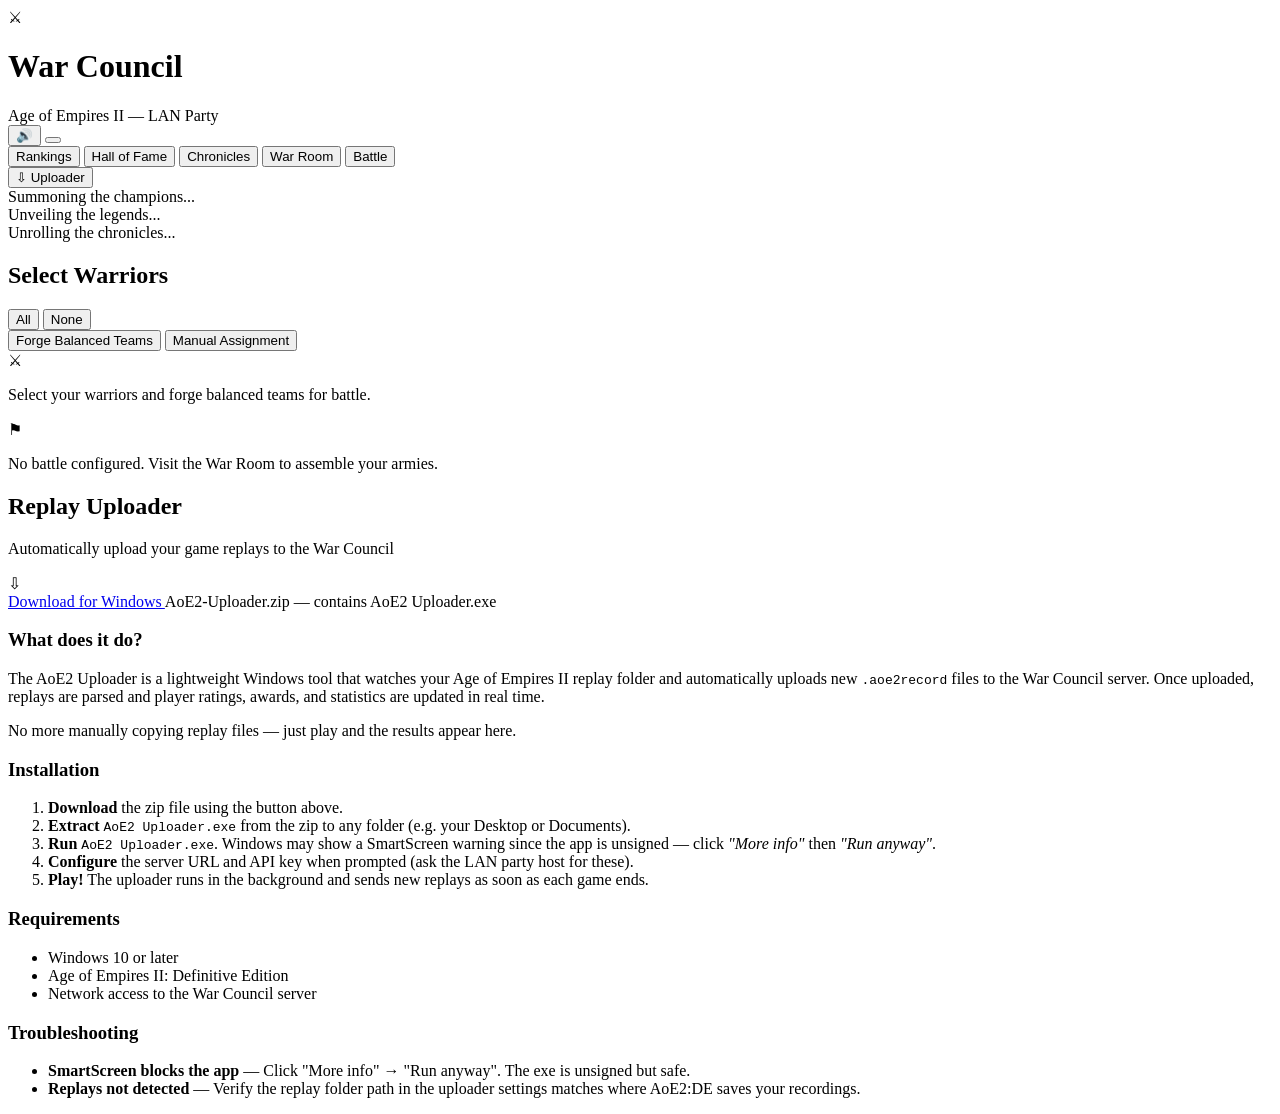
==== web/templates/index.html @ 03d2b212 "feat: add uploader page, redesign nav header, and improve redeploy button Add a new Uploader tab wit" ====
<!DOCTYPE html>
<html lang="en">
<head>
    <meta charset="utf-8">
    <meta name="viewport" content="width=device-width, initial-scale=1">
    <title>AoE2 — War Council</title>
    <link rel="preconnect" href="https://fonts.googleapis.com">
    <link rel="preconnect" href="https://fonts.gstatic.com" crossorigin>
    <link href="https://fonts.googleapis.com/css2?family=Cinzel:wght@400;500;600;700;900&family=Cormorant+Garamond:ital,wght@0,400;0,500;0,600;0,700;1,400&display=swap" rel="stylesheet">
    <link rel="stylesheet" href="/static/style.css">
    <script src="/static/chart.min.js"></script>
    <script src="/static/hammer.min.js"></script>
    <script src="/static/chartjs-plugin-zoom.min.js"></script>
</head>
<body>
    <div class="grain-overlay"></div>

    <header>
        <div class="header-top">
            <div class="header-title">
                <span class="header-icon">&#9876;</span>
                <h1>War Council</h1>
                <span class="header-subtitle">Age of Empires II &mdash; LAN Party</span>
            </div>
            <div class="header-actions">
                <button class="sound-toggle" onclick="toggleSound()" title="Toggle sounds">
                    <span id="sound-icon">&#x1F50A;</span>
                </button>
                <button class="nav-burger" onclick="toggleMobileNav()" aria-label="Toggle navigation">
                    <span></span><span></span><span></span>
                </button>
            </div>
        </div>
        <nav class="header-nav" id="header-nav">
            <div class="nav-strip">
                <div class="nav-tabs">
                    <button class="tab active" data-tab="ratings">Rankings</button>
                    <button class="tab" data-tab="awards">Hall of Fame</button>
                    <button class="tab" data-tab="history">Chronicles</button>
                    <button class="tab" data-tab="generator">War Room</button>
                    <button class="tab" data-tab="game">Battle</button>
                </div>
                <div class="nav-divider"></div>
                <button class="tab tab-utility" data-tab="uploader">&#8681; Uploader</button>
            </div>
        </nav>
    </header>

    <main>
        <!-- Ratings Tab -->
        <section id="ratings" class="tab-content active">
            <div id="ratings-loading" class="loading-state">
                <div class="loading-text">Summoning the champions...</div>
            </div>
            <div id="ratings-content" style="display:none">
                <div class="section-header">
                    <h2>Hall of Champions</h2>
                    <p class="section-desc">Ranked warriors with proven valor</p>
                </div>
                <div class="table-wrapper">
                    <table id="ranked-table">
                        <thead>
                            <tr>
                                <th class="col-rank">#</th>
                                <th class="col-name">Champion</th>
                                <th class="col-rating">Rating</th>
                                <th class="col-hc">Avg HC</th>
                                <th class="col-hc">Rec. HC</th>
                                <th class="col-games">Battles</th>
                                <th class="col-conf">Confidence</th>
                            </tr>
                        </thead>
                        <tbody></tbody>
                    </table>
                </div>
                <div id="provisional-section" style="display:none">
                    <div class="ornament">&#10022;</div>
                    <div class="section-header">
                        <h2>Unproven Warriors</h2>
                        <p class="section-desc">Less than <span id="min-games"></span> battles fought</p>
                    </div>
                    <div class="table-wrapper">
                        <table id="provisional-table">
                            <thead>
                                <tr>
                                    <th class="col-rank">#</th>
                                    <th class="col-name">Warrior</th>
                                    <th class="col-rating">Rating</th>
                                    <th class="col-hc">Avg HC</th>
                                    <th class="col-hc">Rec. HC</th>
                                    <th class="col-games">Battles</th>
                                    <th class="col-conf">Confidence</th>
                                </tr>
                            </thead>
                            <tbody></tbody>
                        </table>
                    </div>
                </div>

                <!-- Rating Evolution Chart -->
                <div class="ornament">&#10022;</div>
                <div class="section-header">
                    <h2>Rating Evolution</h2>
                    <p class="section-desc">The rise and fall of champions</p>
                </div>
                <div class="chart-controls">
                    <div id="chart-player-toggles" class="chart-toggles"></div>
                    <button class="btn-secondary btn-small" id="reset-zoom-btn" onclick="resetChartZoom()" style="display:none">Reset Zoom</button>
                </div>
                <div class="chart-container">
                    <canvas id="rating-chart"></canvas>
                </div>
            </div>
        </section>

        <!-- Awards Tab -->
        <section id="awards" class="tab-content">
            <div id="awards-loading" class="loading-state">
                <div class="loading-text">Unveiling the legends...</div>
            </div>
            <div id="awards-content" style="display:none">
                <div class="section-header">
                    <h2>Hall of Fame</h2>
                    <p class="section-desc">Feats of glory, folly, and valor</p>
                </div>
                <div class="event-selector">
                    <label for="award-event-selector">Event:</label>
                    <select id="award-event-selector">
                        <option value="">All Time</option>
                    </select>
                    <span class="event-info" id="event-info"></span>
                </div>
                <div class="awards-grid" id="awards-grid"></div>
            </div>
        </section>

        <!-- Game History Tab -->
        <section id="history" class="tab-content">
            <div id="history-loading" class="loading-state">
                <div class="loading-text">Unrolling the chronicles...</div>
            </div>
            <div id="history-content" style="display:none">
                <div class="section-header">
                    <h2>Battle Chronicles</h2>
                    <p class="section-desc">A record of all engagements</p>
                </div>
                <div class="history-controls">
                    <input type="text" id="history-filter" placeholder="Filter by warrior name..." class="history-search">
                </div>
                <div id="history-list" class="history-list"></div>
            </div>
        </section>

        <!-- Team Generator Tab -->
        <section id="generator" class="tab-content">
            <div class="generator-layout">
                <div class="roster-panel">
                    <div class="panel-header">
                        <h2>Select Warriors</h2>
                    </div>
                    <div class="select-actions">
                        <button onclick="selectAllPlayers()">All</button>
                        <button onclick="clearAllPlayers()">None</button>
                    </div>
                    <div id="player-checkboxes" class="warrior-roster"></div>
                    <div class="generate-actions">
                        <button class="btn-primary" onclick="generateTeams()">Forge Balanced Teams</button>
                        <button class="btn-secondary" onclick="goToManualSetup()">Manual Assignment</button>
                    </div>
                </div>
                <div class="battle-plans">
                    <div id="suggestions-placeholder" class="empty-state">
                        <div class="empty-icon">&#9876;</div>
                        <p>Select your warriors and forge balanced teams for battle.</p>
                    </div>
                    <div id="suggestions-content" style="display:none"></div>
                </div>
            </div>
        </section>

        <!-- Game View Tab -->
        <section id="game" class="tab-content">
            <div id="game-empty" class="empty-state">
                <div class="empty-icon">&#9873;</div>
                <p>No battle configured. Visit the War Room to assemble your armies.</p>
            </div>
            <div id="game-content" style="display:none">
                <div class="battle-header">
                    <div class="quality-display">
                        <span class="quality-label">Match Quality</span>
                        <span class="quality-value" id="game-quality">-</span>
                    </div>
                    <div class="expected-display">
                        Expected Victor: <strong id="game-expected">-</strong>
                    </div>
                </div>

                <div class="battlefield">
                    <div class="army army-1">
                        <div class="army-banner">
                            <h2>Team I</h2>
                            <div class="army-avg">Avg Rating: <span id="t1-avg">-</span></div>
                        </div>
                        <div id="team1-players" class="army-roster"></div>
                    </div>

                    <div class="vs-divider">
                        <span class="vs-symbol">&#9876;</span>
                    </div>

                    <div class="army army-2">
                        <div class="army-banner">
                            <h2>Team II</h2>
                            <div class="army-avg">Avg Rating: <span id="t2-avg">-</span></div>
                        </div>
                        <div id="team2-players" class="army-roster"></div>
                    </div>
                </div>

                <div id="bench-section" style="display:none"></div>

                <div id="rating-changes-section" style="display:none">
                    <div class="ornament">&#10022;</div>
                    <h3 class="changes-title">Potential Rating Changes</h3>
                    <div class="changes-grid">
                        <div class="changes-col">
                            <div class="change-header">
                                <span>Warrior</span>
                                <div class="change-values">
                                    <span>Win</span>
                                    <span>Loss</span>
                                </div>
                            </div>
                            <div id="t1-changes"></div>
                        </div>
                        <div class="changes-spacer"></div>
                        <div class="changes-col">
                            <div class="change-header">
                                <span>Warrior</span>
                                <div class="change-values">
                                    <span>Win</span>
                                    <span>Loss</span>
                                </div>
                            </div>
                            <div id="t2-changes"></div>
                        </div>
                    </div>
                </div>

                <div class="ornament">&#10022;</div>

                <div class="rebalance-section">
                    <h3>Which army was outmatched?</h3>
                    <div class="rebalance-buttons">
                        <button class="btn-secondary" onclick="markWeaker(1)">Team I was weaker</button>
                        <button class="btn-secondary" onclick="markWeaker(2)">Team II was weaker</button>
                    </div>
                    <div id="rebalance-results" style="display:none"></div>
                </div>
            </div>

            <!-- Manual Setup Sub-view -->
            <div id="manual-setup" style="display:none">
                <div class="section-header">
                    <h2>Manual Assignment</h2>
                    <p class="section-desc">Click warriors to cycle: Unassigned &rarr; Team I &rarr; Team II</p>
                </div>
                <div class="manual-layout">
                    <div class="manual-col">
                        <h3>Unassigned</h3>
                        <div id="manual-unassigned" class="manual-list"></div>
                    </div>
                    <div class="manual-col team-col-1">
                        <h3>Team I</h3>
                        <div id="manual-team1" class="manual-list"></div>
                    </div>
                    <div class="manual-col team-col-2">
                        <h3>Team II</h3>
                        <div id="manual-team2" class="manual-list"></div>
                    </div>
                </div>
                <div class="manual-actions">
                    <button class="btn-primary" onclick="confirmManualSetup()">Commence Battle</button>
                    <button class="btn-secondary" onclick="cancelManualSetup()">Retreat</button>
                </div>
            </div>
        </section>

        <!-- Uploader Tab -->
        <section id="uploader" class="tab-content">
            <div class="uploader-page">
                <div class="section-header">
                    <h2>Replay Uploader</h2>
                    <p class="section-desc">Automatically upload your game replays to the War Council</p>
                </div>

                <div class="uploader-hero">
                    <div class="uploader-icon">&#8681;</div>
                    <a href="/static/downloads/AoE2-Uploader.zip" download class="btn-download">
                        Download for Windows
                    </a>
                    <span class="uploader-fileinfo">AoE2-Uploader.zip &mdash; contains AoE2 Uploader.exe</span>
                </div>

                <div class="uploader-section">
                    <h3>What does it do?</h3>
                    <p>
                        The AoE2 Uploader is a lightweight Windows tool that watches your
                        Age of Empires II replay folder and automatically uploads new
                        <code>.aoe2record</code> files to the War Council server. Once uploaded,
                        replays are parsed and player ratings, awards, and statistics are
                        updated in real time.
                    </p>
                    <p>No more manually copying replay files &mdash; just play and the results appear here.</p>
                </div>

                <div class="uploader-section">
                    <h3>Installation</h3>
                    <ol class="uploader-steps">
                        <li>
                            <strong>Download</strong> the zip file using the button above.
                        </li>
                        <li>
                            <strong>Extract</strong> <code>AoE2 Uploader.exe</code> from the zip to any folder
                            (e.g. your Desktop or Documents).
                        </li>
                        <li>
                            <strong>Run</strong> <code>AoE2 Uploader.exe</code>. Windows may show a
                            SmartScreen warning since the app is unsigned &mdash; click
                            <em>"More info"</em> then <em>"Run anyway"</em>.
                        </li>
                        <li>
                            <strong>Configure</strong> the server URL and API key when prompted (ask the LAN party host for these).
                        </li>
                        <li>
                            <strong>Play!</strong> The uploader runs in the background and sends new replays
                            as soon as each game ends.
                        </li>
                    </ol>
                </div>

                <div class="uploader-section">
                    <h3>Requirements</h3>
                    <ul class="uploader-list">
                        <li>Windows 10 or later</li>
                        <li>Age of Empires II: Definitive Edition</li>
                        <li>Network access to the War Council server</li>
                    </ul>
                </div>

                <div class="uploader-section">
                    <h3>Troubleshooting</h3>
                    <ul class="uploader-list">
                        <li><strong>SmartScreen blocks the app</strong> &mdash; Click "More info" &rarr; "Run anyway". The exe is unsigned but safe.</li>
                        <li><strong>Replays not detected</strong> &mdash; Verify the replay folder path in the uploader settings matches where AoE2:DE saves your recordings.</li>
                    </ul>
                </div>
            </div>
        </section>

        <!-- Player Profile Modal -->
        <div id="player-modal" class="modal-overlay" style="display:none" onclick="closePlayerModal(event)">
            <div class="modal-content" onclick="event.stopPropagation()">
                <button class="modal-close" onclick="closePlayerModal()">&times;</button>
                <div id="modal-loading" class="loading-state">
                    <div class="loading-text">Summoning warrior profile...</div>
                </div>
                <div id="modal-body" style="display:none"></div>
            </div>
        </div>
    </main>

    <script src="/static/app.js"></script>
</body>
</html>
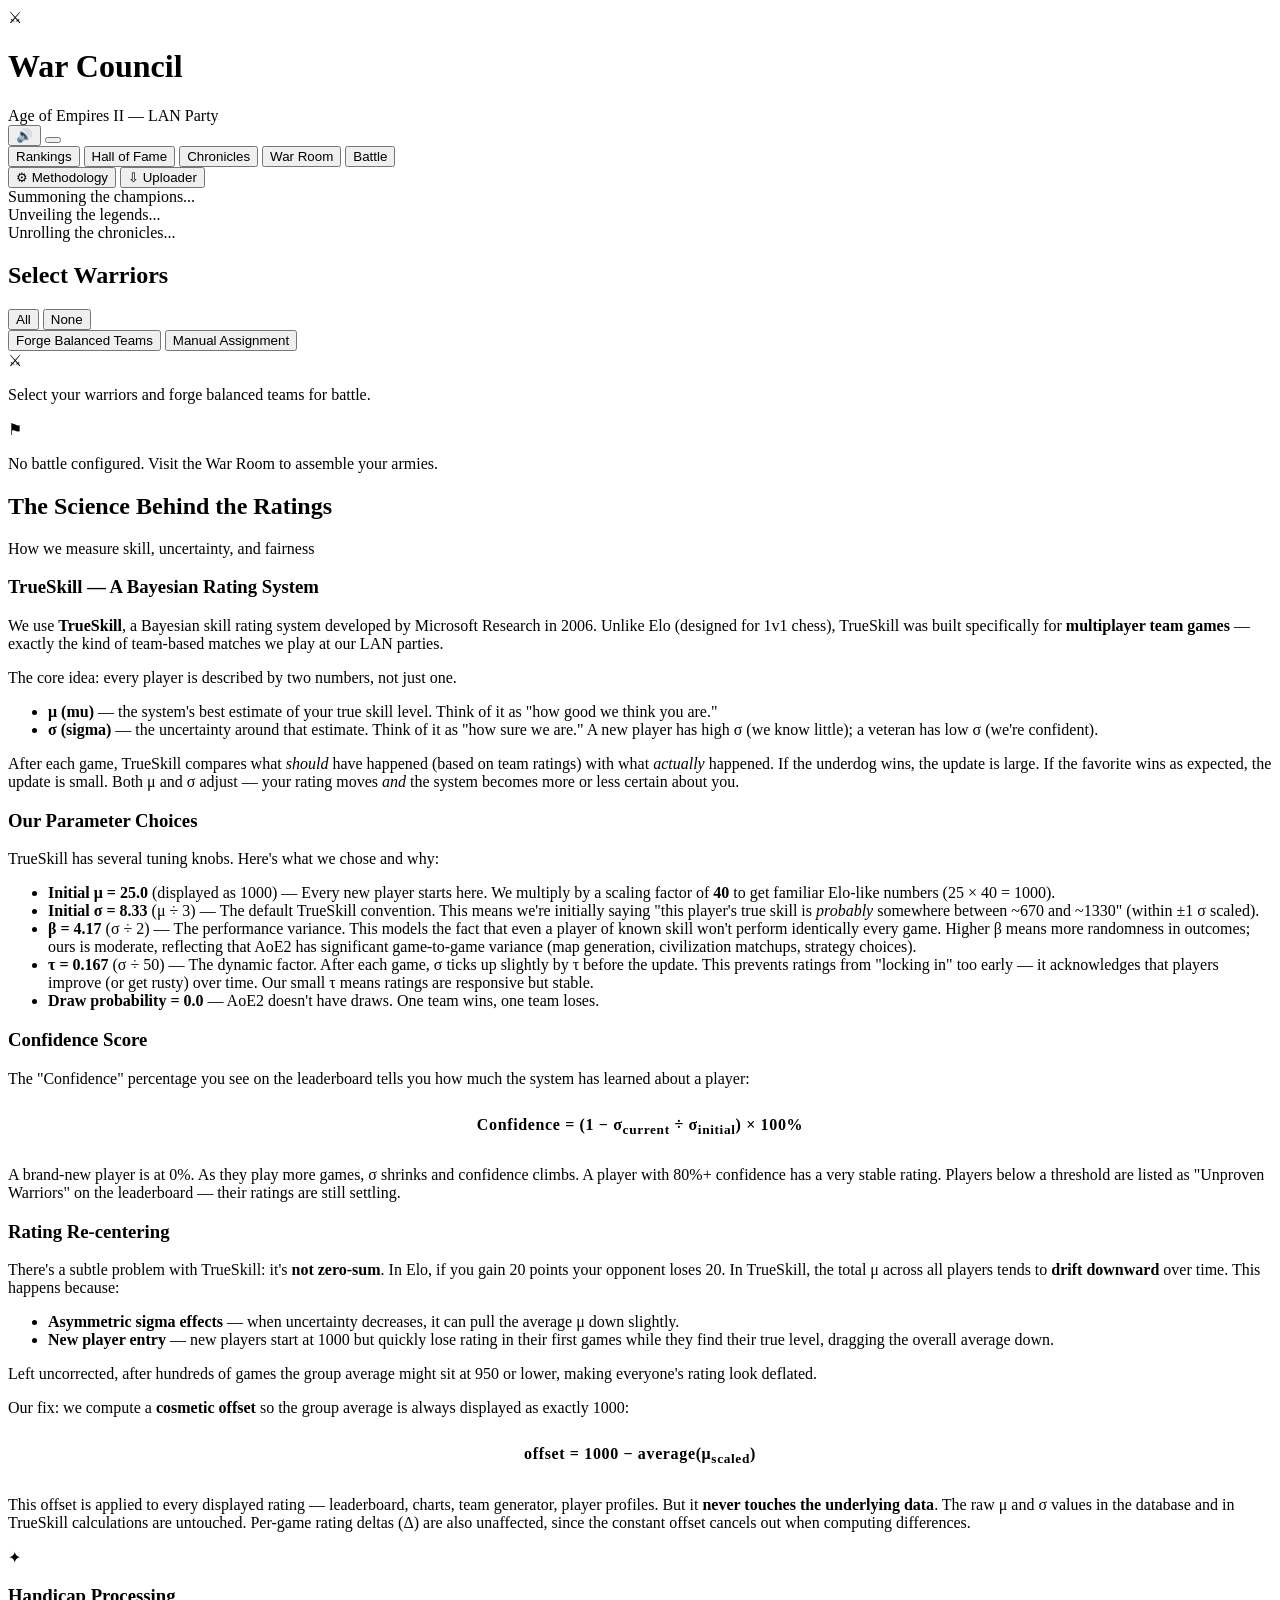
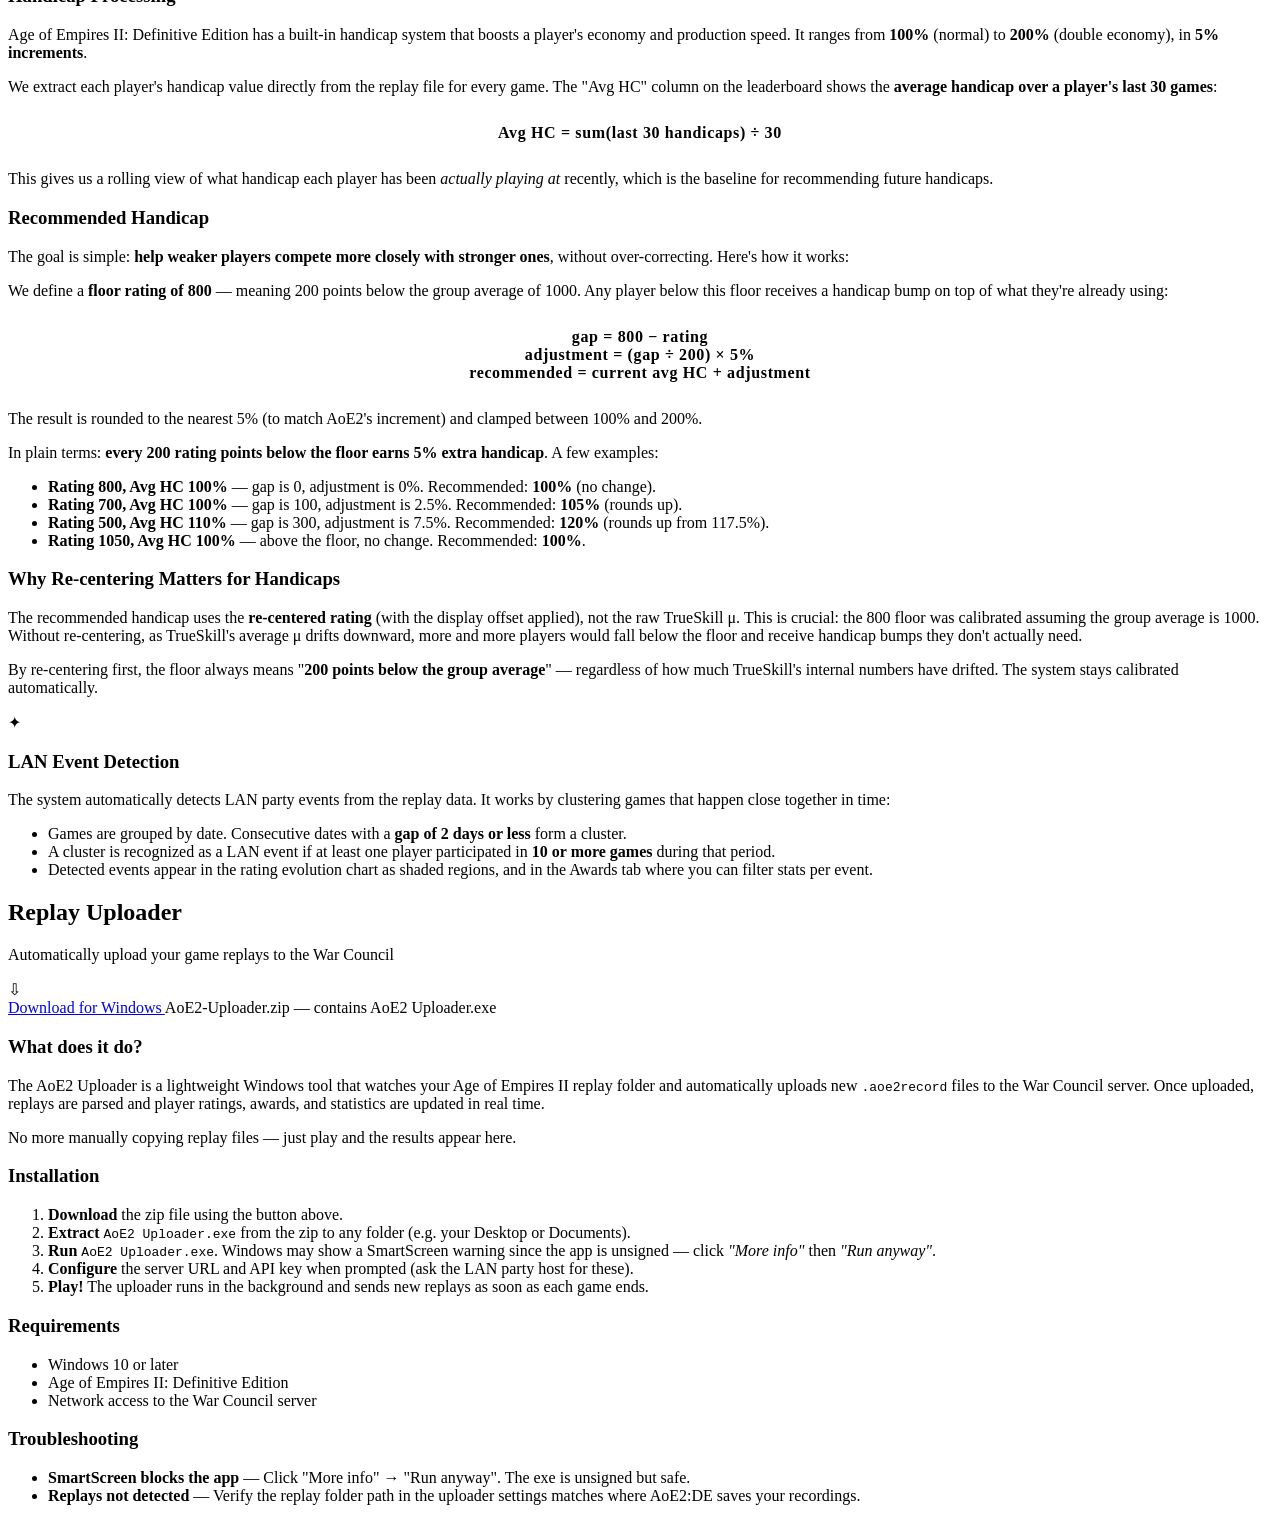
==== commit 3c34ce69: "feat: add Methodology page explaining rating system and handicaps Documents the science behind TrueS" ====
--- a/web/templates/index.html
+++ b/web/templates/index.html
@@ -41,6 +41,7 @@
                     <button class="tab" data-tab="game">Battle</button>
                 </div>
                 <div class="nav-divider"></div>
+                <button class="tab tab-utility" data-tab="methodology">&#9881; Methodology</button>
                 <button class="tab tab-utility" data-tab="uploader">&#8681; Uploader</button>
             </div>
         </nav>
@@ -146,6 +147,7 @@
                 </div>
                 <div class="history-controls">
                     <input type="text" id="history-filter" placeholder="Filter by warrior name..." class="history-search">
+                    <button class="btn-secondary btn-small" id="sort-toggle-btn" onclick="toggleSortOrder()">Oldest First</button>
                 </div>
                 <div id="history-list" class="history-list"></div>
             </div>
@@ -286,6 +288,274 @@
             </div>
         </section>
 
+        <!-- Methodology Tab -->
+        <section id="methodology" class="tab-content">
+            <div class="uploader-page">
+                <div class="section-header">
+                    <h2>The Science Behind the Ratings</h2>
+                    <p class="section-desc">How we measure skill, uncertainty, and fairness</p>
+                </div>
+
+                <!-- ===== TrueSkill ===== -->
+                <div class="uploader-section">
+                    <h3>TrueSkill &mdash; A Bayesian Rating System</h3>
+                    <p>
+                        We use <strong>TrueSkill</strong>, a Bayesian skill rating system developed by
+                        Microsoft Research in 2006. Unlike Elo (designed for 1v1 chess), TrueSkill
+                        was built specifically for <strong>multiplayer team games</strong> &mdash;
+                        exactly the kind of team-based matches we play at our LAN parties.
+                    </p>
+                    <p>
+                        The core idea: every player is described by two numbers, not just one.
+                    </p>
+                    <ul class="uploader-list">
+                        <li>
+                            <strong>&mu; (mu)</strong> &mdash; the system's best estimate of your
+                            true skill level. Think of it as "how good we think you are."
+                        </li>
+                        <li>
+                            <strong>&sigma; (sigma)</strong> &mdash; the uncertainty around that
+                            estimate. Think of it as "how sure we are." A new player has high
+                            &sigma; (we know little); a veteran has low &sigma; (we're confident).
+                        </li>
+                    </ul>
+                    <p>
+                        After each game, TrueSkill compares what <em>should</em> have happened
+                        (based on team ratings) with what <em>actually</em> happened. If the
+                        underdog wins, the update is large. If the favorite wins as expected, the
+                        update is small. Both &mu; and &sigma; adjust &mdash; your rating moves
+                        <em>and</em> the system becomes more or less certain about you.
+                    </p>
+                </div>
+
+                <!-- ===== Our Parameters ===== -->
+                <div class="uploader-section">
+                    <h3>Our Parameter Choices</h3>
+                    <p>
+                        TrueSkill has several tuning knobs. Here's what we chose and why:
+                    </p>
+                    <ul class="uploader-list">
+                        <li>
+                            <strong>Initial &mu; = 25.0</strong> (displayed as 1000) &mdash;
+                            Every new player starts here. We multiply by a scaling factor of
+                            <strong>40</strong> to get familiar Elo-like numbers
+                            (25 &times; 40 = 1000).
+                        </li>
+                        <li>
+                            <strong>Initial &sigma; = 8.33</strong> (&mu; &divide; 3) &mdash;
+                            The default TrueSkill convention. This means we're initially saying
+                            "this player's true skill is <em>probably</em> somewhere between
+                            ~670 and ~1330" (within &plusmn;1 &sigma; scaled).
+                        </li>
+                        <li>
+                            <strong>&beta; = 4.17</strong> (&sigma; &divide; 2) &mdash;
+                            The performance variance. This models the fact that even a player of
+                            known skill won't perform identically every game. Higher &beta;
+                            means more randomness in outcomes; ours is moderate, reflecting that
+                            AoE2 has significant game-to-game variance (map generation,
+                            civilization matchups, strategy choices).
+                        </li>
+                        <li>
+                            <strong>&tau; = 0.167</strong> (&sigma; &divide; 50) &mdash;
+                            The dynamic factor. After each game, &sigma; ticks up slightly
+                            by &tau; before the update. This prevents ratings from "locking in"
+                            too early &mdash; it acknowledges that players improve (or get rusty)
+                            over time. Our small &tau; means ratings are responsive but stable.
+                        </li>
+                        <li>
+                            <strong>Draw probability = 0.0</strong> &mdash; AoE2 doesn't have
+                            draws. One team wins, one team loses.
+                        </li>
+                    </ul>
+                </div>
+
+                <!-- ===== Confidence ===== -->
+                <div class="uploader-section">
+                    <h3>Confidence Score</h3>
+                    <p>
+                        The "Confidence" percentage you see on the leaderboard tells you how much
+                        the system has learned about a player:
+                    </p>
+                    <p style="text-align:center; padding: 0.75rem; background: var(--bg-card); border: 1px solid var(--border);">
+                        <strong style="color: var(--gold-bright); font-family: var(--font-display); letter-spacing: 0.04em;">
+                            Confidence = (1 &minus; &sigma;<sub>current</sub> &divide; &sigma;<sub>initial</sub>) &times; 100%
+                        </strong>
+                    </p>
+                    <p>
+                        A brand-new player is at 0%. As they play more games, &sigma; shrinks
+                        and confidence climbs. A player with 80%+ confidence has a very stable
+                        rating. Players below a threshold are listed as "Unproven Warriors" on
+                        the leaderboard &mdash; their ratings are still settling.
+                    </p>
+                </div>
+
+                <!-- ===== Recentering ===== -->
+                <div class="uploader-section">
+                    <h3>Rating Re-centering</h3>
+                    <p>
+                        There's a subtle problem with TrueSkill: it's <strong>not
+                        zero-sum</strong>. In Elo, if you gain 20 points your opponent loses 20.
+                        In TrueSkill, the total &mu; across all players tends to <strong>drift
+                        downward</strong> over time. This happens because:
+                    </p>
+                    <ul class="uploader-list">
+                        <li>
+                            <strong>Asymmetric sigma effects</strong> &mdash; when uncertainty
+                            decreases, it can pull the average &mu; down slightly.
+                        </li>
+                        <li>
+                            <strong>New player entry</strong> &mdash; new players start at 1000
+                            but quickly lose rating in their first games while they find their
+                            true level, dragging the overall average down.
+                        </li>
+                    </ul>
+                    <p>
+                        Left uncorrected, after hundreds of games the group average might sit at
+                        950 or lower, making everyone's rating look deflated.
+                    </p>
+                    <p>
+                        Our fix: we compute a <strong>cosmetic offset</strong> so the group
+                        average is always displayed as exactly 1000:
+                    </p>
+                    <p style="text-align:center; padding: 0.75rem; background: var(--bg-card); border: 1px solid var(--border);">
+                        <strong style="color: var(--gold-bright); font-family: var(--font-display); letter-spacing: 0.04em;">
+                            offset = 1000 &minus; average(&mu;<sub>scaled</sub>)
+                        </strong>
+                    </p>
+                    <p>
+                        This offset is applied to every displayed rating &mdash; leaderboard,
+                        charts, team generator, player profiles. But it <strong>never touches
+                        the underlying data</strong>. The raw &mu; and &sigma; values in the
+                        database and in TrueSkill calculations are untouched. Per-game rating
+                        deltas (&Delta;) are also unaffected, since the constant offset cancels
+                        out when computing differences.
+                    </p>
+                </div>
+
+                <div class="ornament">&#10022;</div>
+
+                <!-- ===== Handicap Processing ===== -->
+                <div class="uploader-section">
+                    <h3>Handicap Processing</h3>
+                    <p>
+                        Age of Empires II: Definitive Edition has a built-in handicap system
+                        that boosts a player's economy and production speed. It ranges from
+                        <strong>100%</strong> (normal) to <strong>200%</strong> (double
+                        economy), in <strong>5% increments</strong>.
+                    </p>
+                    <p>
+                        We extract each player's handicap value directly from the replay file
+                        for every game. The "Avg HC" column on the leaderboard shows the
+                        <strong>average handicap over a player's last 30 games</strong>:
+                    </p>
+                    <p style="text-align:center; padding: 0.75rem; background: var(--bg-card); border: 1px solid var(--border);">
+                        <strong style="color: var(--gold-bright); font-family: var(--font-display); letter-spacing: 0.04em;">
+                            Avg HC = sum(last 30 handicaps) &divide; 30
+                        </strong>
+                    </p>
+                    <p>
+                        This gives us a rolling view of what handicap each player has been
+                        <em>actually playing at</em> recently, which is the baseline for
+                        recommending future handicaps.
+                    </p>
+                </div>
+
+                <!-- ===== Recommended Handicap ===== -->
+                <div class="uploader-section">
+                    <h3>Recommended Handicap</h3>
+                    <p>
+                        The goal is simple: <strong>help weaker players compete more closely
+                        with stronger ones</strong>, without over-correcting. Here's how it
+                        works:
+                    </p>
+                    <p>
+                        We define a <strong>floor rating of 800</strong> &mdash; meaning 200
+                        points below the group average of 1000. Any player below this floor
+                        receives a handicap bump on top of what they're already using:
+                    </p>
+                    <p style="text-align:center; padding: 0.75rem; background: var(--bg-card); border: 1px solid var(--border);">
+                        <strong style="color: var(--gold-bright); font-family: var(--font-display); letter-spacing: 0.04em;">
+                            gap = 800 &minus; rating<br>
+                            adjustment = (gap &divide; 200) &times; 5%<br>
+                            recommended = current avg HC + adjustment
+                        </strong>
+                    </p>
+                    <p>
+                        The result is rounded to the nearest 5% (to match AoE2's increment)
+                        and clamped between 100% and 200%.
+                    </p>
+                    <p>
+                        In plain terms: <strong>every 200 rating points below the floor earns
+                        5% extra handicap</strong>. A few examples:
+                    </p>
+                    <ul class="uploader-list">
+                        <li>
+                            <strong>Rating 800, Avg HC 100%</strong> &mdash; gap is 0,
+                            adjustment is 0%. Recommended: <strong>100%</strong> (no change).
+                        </li>
+                        <li>
+                            <strong>Rating 700, Avg HC 100%</strong> &mdash; gap is 100,
+                            adjustment is 2.5%. Recommended: <strong>105%</strong> (rounds up).
+                        </li>
+                        <li>
+                            <strong>Rating 500, Avg HC 110%</strong> &mdash; gap is 300,
+                            adjustment is 7.5%. Recommended: <strong>120%</strong> (rounds up
+                            from 117.5%).
+                        </li>
+                        <li>
+                            <strong>Rating 1050, Avg HC 100%</strong> &mdash; above the floor,
+                            no change. Recommended: <strong>100%</strong>.
+                        </li>
+                    </ul>
+                </div>
+
+                <!-- ===== Why Recentered Ratings Matter ===== -->
+                <div class="uploader-section">
+                    <h3>Why Re-centering Matters for Handicaps</h3>
+                    <p>
+                        The recommended handicap uses the <strong>re-centered rating</strong>
+                        (with the display offset applied), not the raw TrueSkill &mu;. This is
+                        crucial: the 800 floor was calibrated assuming the group average is
+                        1000. Without re-centering, as TrueSkill's average &mu; drifts downward,
+                        more and more players would fall below the floor and receive handicap
+                        bumps they don't actually need.
+                    </p>
+                    <p>
+                        By re-centering first, the floor always means "<strong>200 points below
+                        the group average</strong>" &mdash; regardless of how much TrueSkill's
+                        internal numbers have drifted. The system stays calibrated
+                        automatically.
+                    </p>
+                </div>
+
+                <div class="ornament">&#10022;</div>
+
+                <!-- ===== LAN Event Detection ===== -->
+                <div class="uploader-section">
+                    <h3>LAN Event Detection</h3>
+                    <p>
+                        The system automatically detects LAN party events from the replay data.
+                        It works by clustering games that happen close together in time:
+                    </p>
+                    <ul class="uploader-list">
+                        <li>
+                            Games are grouped by date. Consecutive dates with a
+                            <strong>gap of 2 days or less</strong> form a cluster.
+                        </li>
+                        <li>
+                            A cluster is recognized as a LAN event if at least one player
+                            participated in <strong>10 or more games</strong> during that
+                            period.
+                        </li>
+                        <li>
+                            Detected events appear in the rating evolution chart as shaded
+                            regions, and in the Awards tab where you can filter stats per event.
+                        </li>
+                    </ul>
+                </div>
+            </div>
+        </section>
+
         <!-- Uploader Tab -->
         <section id="uploader" class="tab-content">
             <div class="uploader-page">
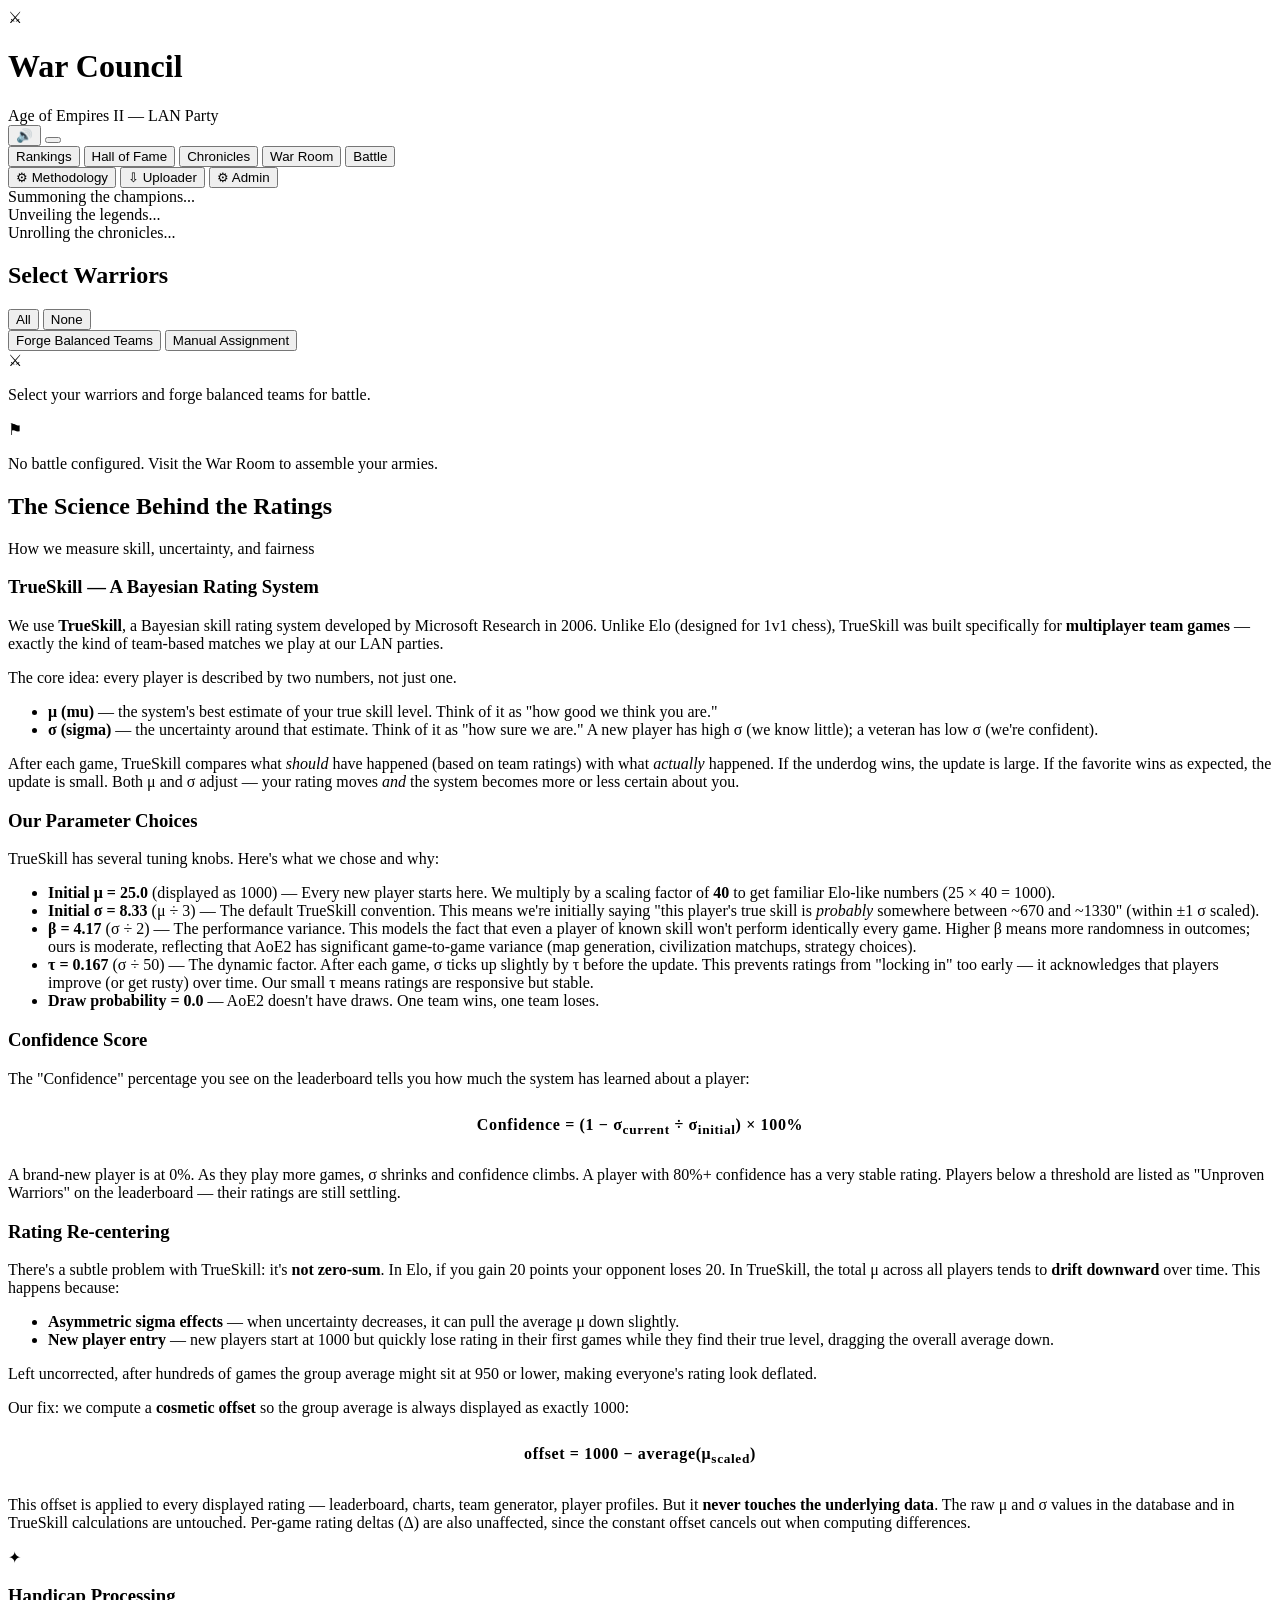
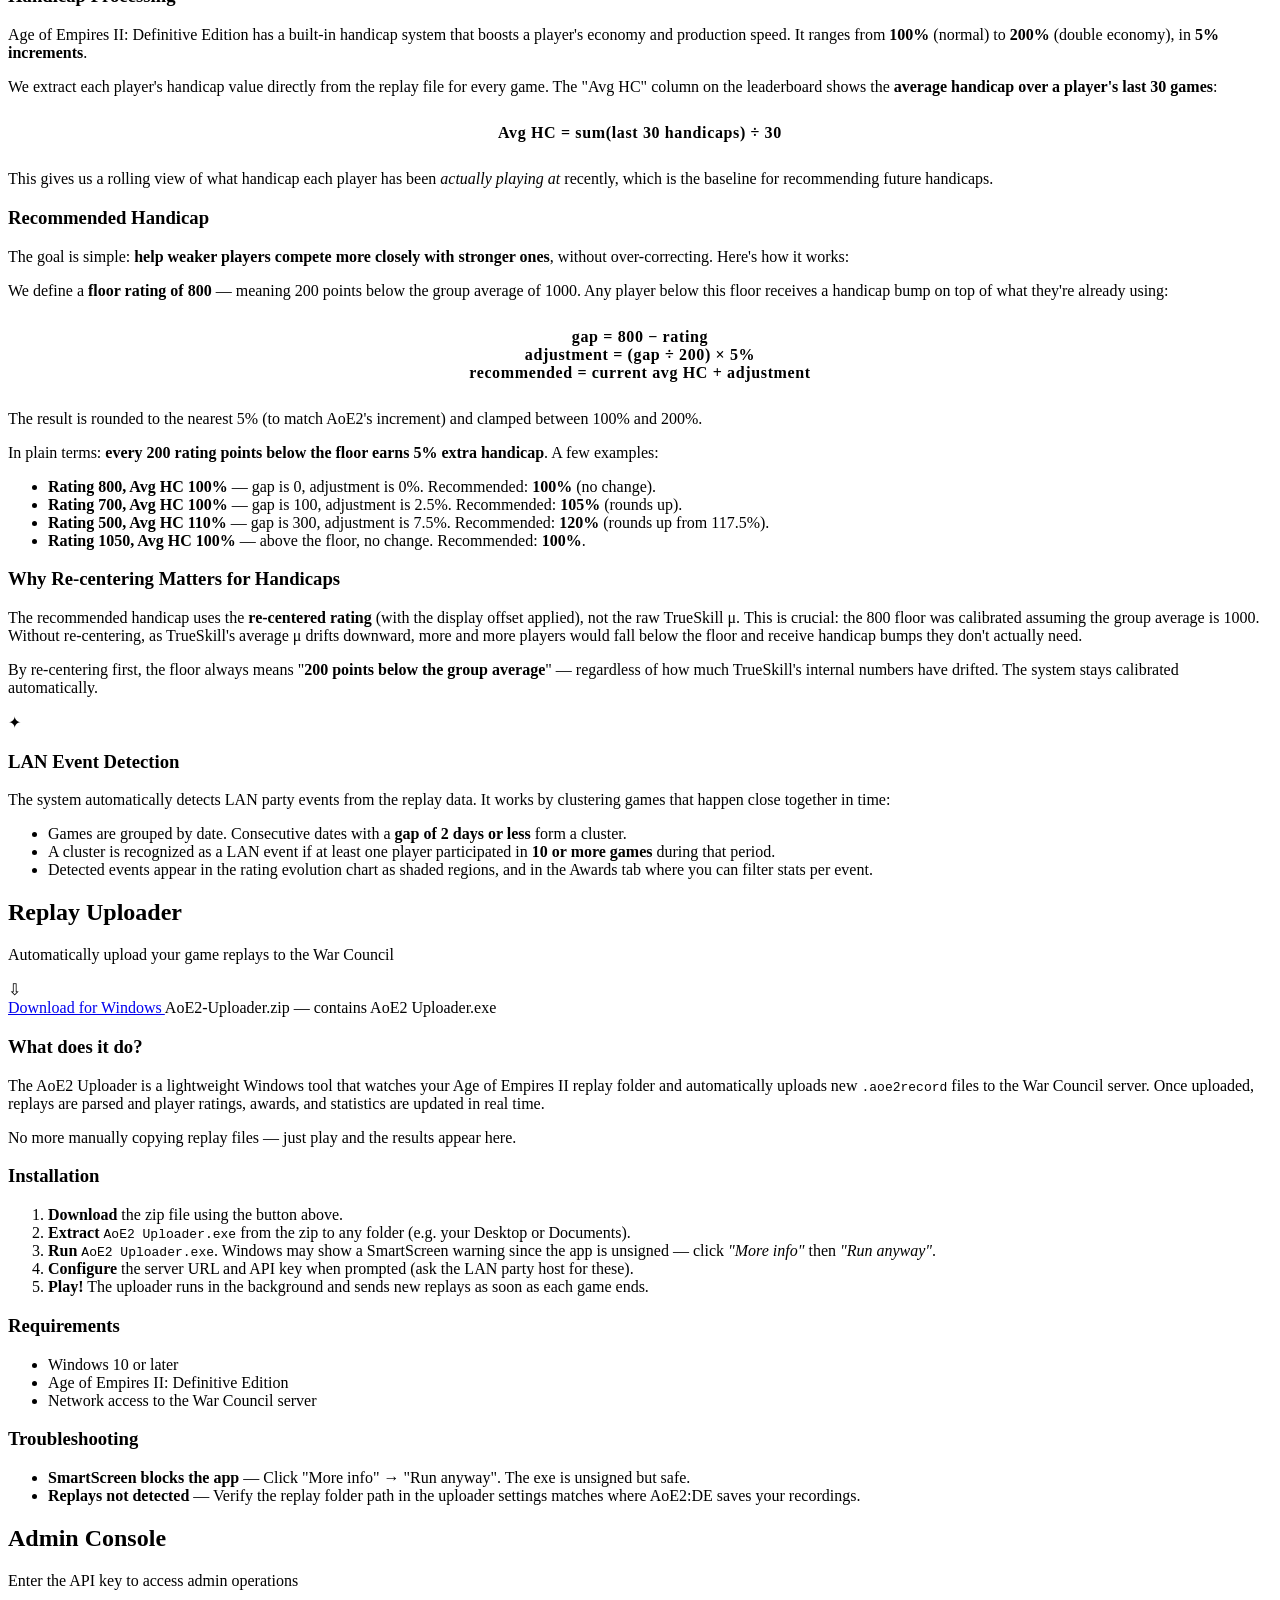
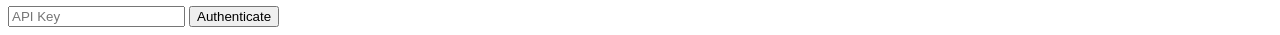
==== commit 093f14a6: "feat: add admin page with health dashboard, game management, and operations API-key-gated admin tab " ====
--- a/web/templates/index.html
+++ b/web/templates/index.html
@@ -43,6 +43,7 @@
                 <div class="nav-divider"></div>
                 <button class="tab tab-utility" data-tab="methodology">&#9881; Methodology</button>
                 <button class="tab tab-utility" data-tab="uploader">&#8681; Uploader</button>
+                <button class="tab tab-utility" data-tab="admin">&#9881; Admin</button>
             </div>
         </nav>
     </header>
@@ -628,6 +629,76 @@
             </div>
         </section>
 
+        <!-- Admin Tab -->
+        <section id="admin" class="tab-content">
+            <!-- Auth gate -->
+            <div id="admin-auth" class="admin-auth">
+                <div class="section-header">
+                    <h2>Admin Console</h2>
+                    <p class="section-desc">Enter the API key to access admin operations</p>
+                </div>
+                <div class="admin-auth-form">
+                    <input type="password" id="admin-key-input" placeholder="API Key" class="admin-input" autocomplete="off">
+                    <button onclick="adminLogin()" class="btn-admin">Authenticate</button>
+                </div>
+                <div id="admin-auth-error" class="admin-error" style="display:none"></div>
+            </div>
+
+            <!-- Dashboard (hidden until auth) -->
+            <div id="admin-dashboard" style="display:none">
+                <div class="section-header">
+                    <h2>Admin Console</h2>
+                    <p class="section-desc">Registry health and operational controls</p>
+                </div>
+
+                <!-- Health Cards -->
+                <div id="admin-health-loading" class="loading-state">
+                    <div class="loading-text">Loading health data...</div>
+                </div>
+                <div id="admin-health-cards" class="admin-cards" style="display:none"></div>
+
+                <!-- Actions -->
+                <div class="admin-section">
+                    <h3>Operations</h3>
+                    <div class="admin-actions">
+                        <div class="admin-action-card">
+                            <h4>Full Rebuild from Bucket</h4>
+                            <p>Re-download all replays from storage, re-parse, and rebuild ratings &amp; stats.</p>
+                            <button onclick="adminFullRebuild()" class="btn-admin" id="admin-rebuild-btn">Start Full Rebuild</button>
+                            <div id="admin-rebuild-status" style="display:none"></div>
+                        </div>
+                        <div class="admin-action-card">
+                            <h4>Sync from Disk</h4>
+                            <p>Scan the local replay directory for new files and add them to the registry.</p>
+                            <button onclick="adminSyncFromDisk()" class="btn-admin" id="admin-sync-btn">Sync Now</button>
+                            <div id="admin-sync-result" style="display:none"></div>
+                        </div>
+                    </div>
+                </div>
+
+                <!-- Non-processed Games -->
+                <div class="admin-section">
+                    <h3>Game Management</h3>
+                    <div class="admin-filter-row">
+                        <label for="admin-status-filter">Filter by status:</label>
+                        <select id="admin-status-filter" onchange="adminFetchGames()" class="admin-select">
+                            <option value="all" selected>All</option>
+                            <option value="processed">Processed</option>
+                            <option value="parse_error">Parse Errors</option>
+                            <option value="no_winner">No Winner</option>
+                            <option value="too_short">Too Short</option>
+                            <option value="unknown_player">Unknown Player</option>
+                            <option value="duplicate">Duplicate</option>
+                        </select>
+                    </div>
+                    <div id="admin-games-loading" class="loading-state" style="display:none">
+                        <div class="loading-text">Loading games...</div>
+                    </div>
+                    <div id="admin-games-container"></div>
+                </div>
+            </div>
+        </section>
+
         <!-- Player Profile Modal -->
         <div id="player-modal" class="modal-overlay" style="display:none" onclick="closePlayerModal(event)">
             <div class="modal-content" onclick="event.stopPropagation()">
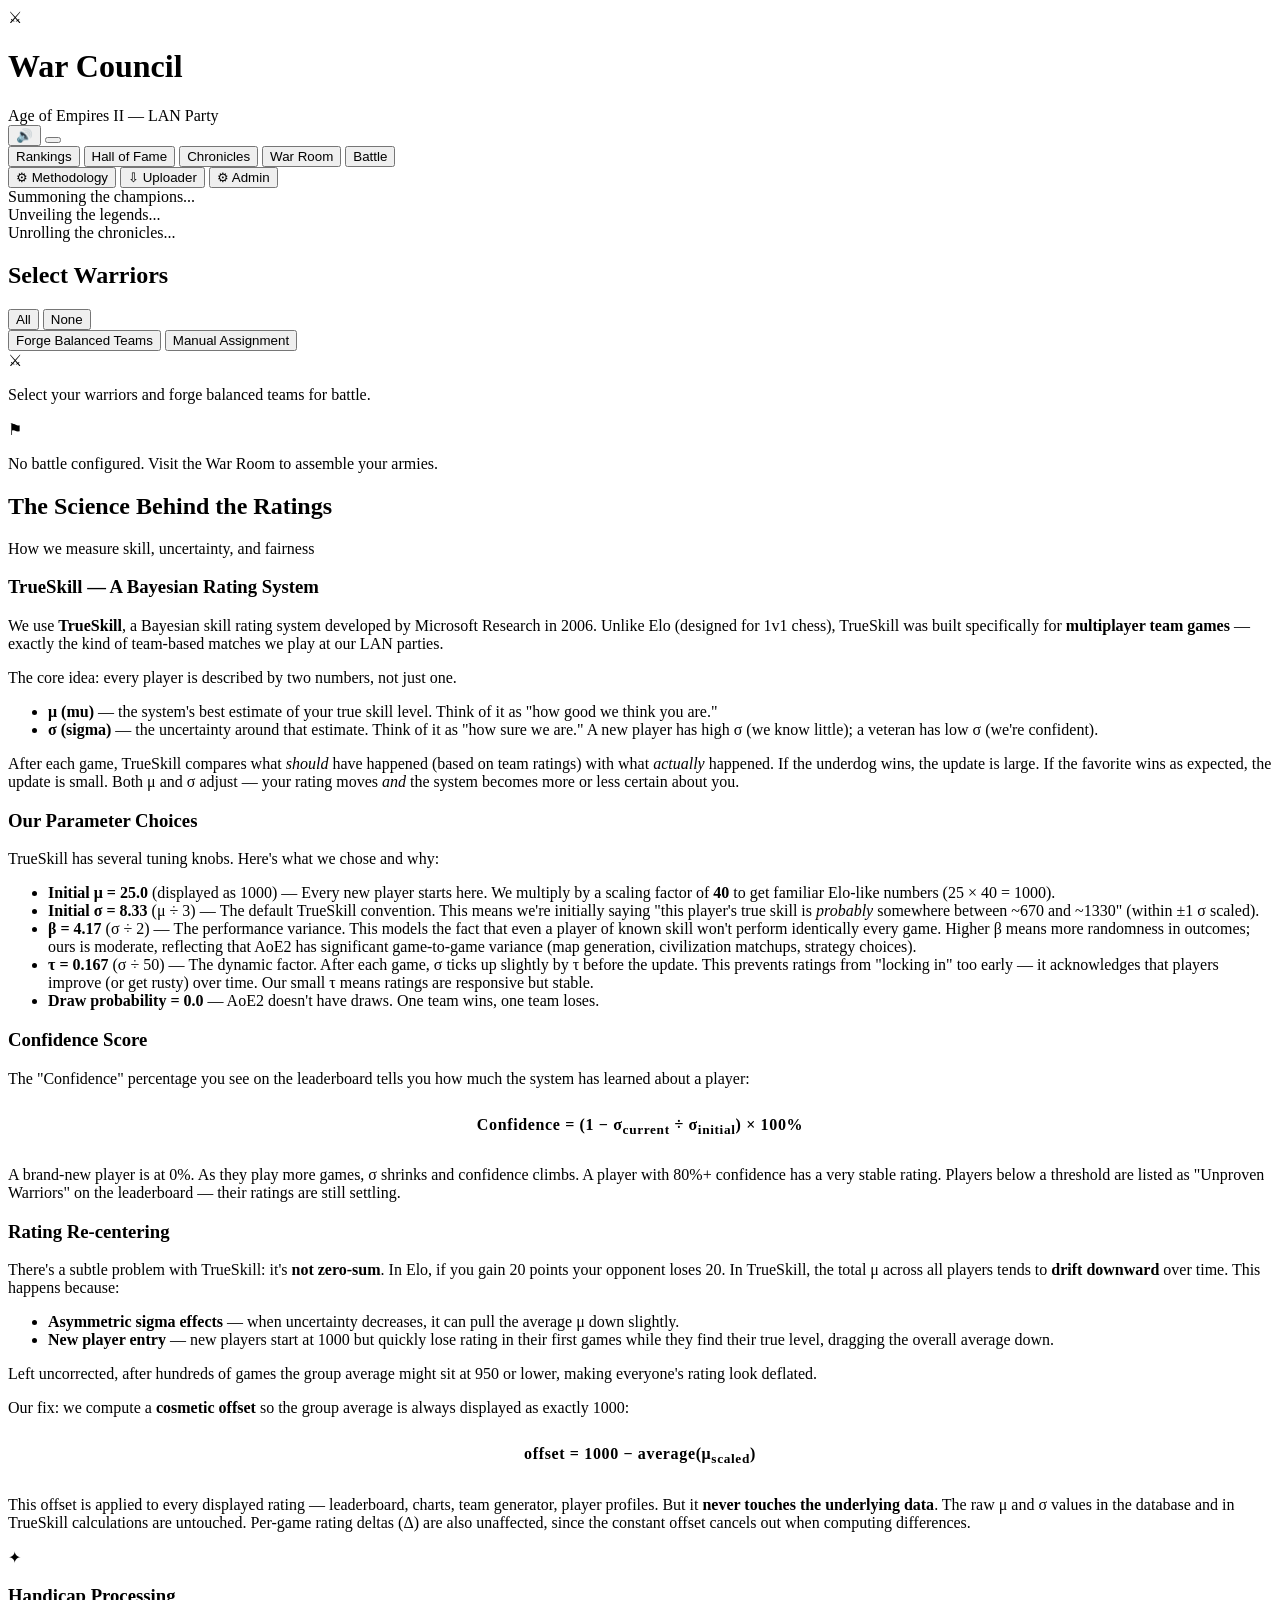
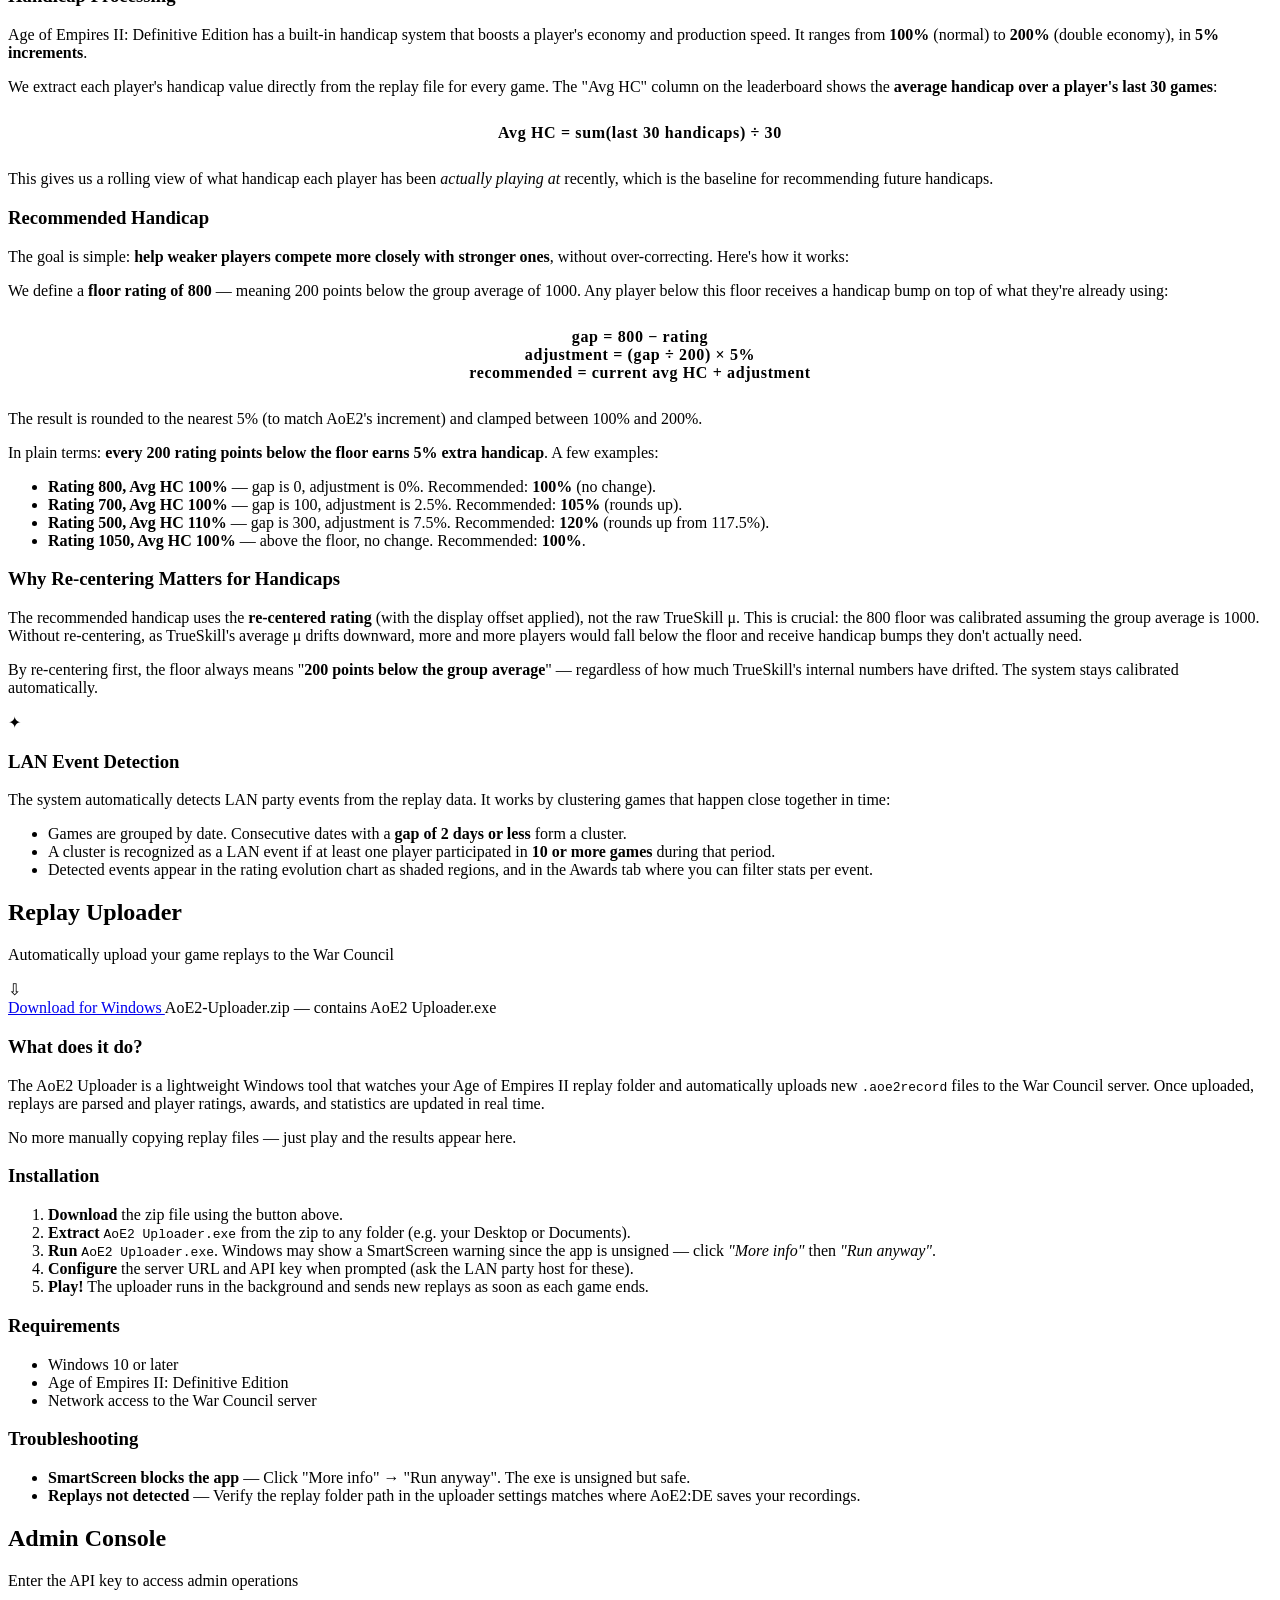
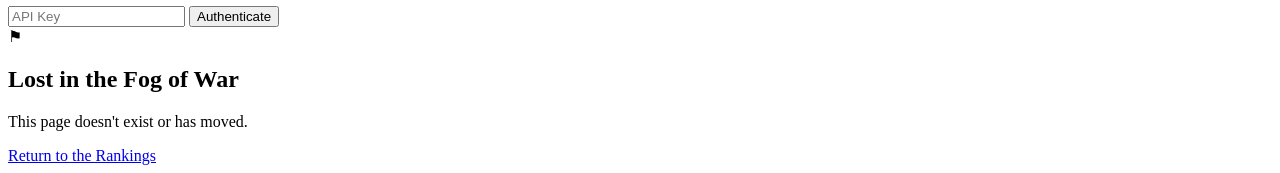
==== commit e20e4f5e: "fix: add themed error pages and in-app not-found route Unknown URLs showed Flask's bare default 404 " ====
--- a/web/templates/index.html
+++ b/web/templates/index.html
@@ -7,7 +7,12 @@
     <link rel="preconnect" href="https://fonts.googleapis.com">
     <link rel="preconnect" href="https://fonts.gstatic.com" crossorigin>
     <link href="https://fonts.googleapis.com/css2?family=Cinzel:wght@400;500;600;700;900&family=Cormorant+Garamond:ital,wght@0,400;0,500;0,600;0,700;1,400&display=swap" rel="stylesheet">
-    <link rel="stylesheet" href="/static/style.css">
+    <link rel="stylesheet" href="/static/css/base.css">
+    <link rel="stylesheet" href="/static/css/teams.css">
+    <link rel="stylesheet" href="/static/css/chart-awards.css">
+    <link rel="stylesheet" href="/static/css/history.css">
+    <link rel="stylesheet" href="/static/css/modal-uploader.css">
+    <link rel="stylesheet" href="/static/css/admin.css">
     <script src="/static/chart.min.js"></script>
     <script src="/static/hammer.min.js"></script>
     <script src="/static/chartjs-plugin-zoom.min.js"></script>
@@ -667,12 +672,6 @@
                             <button onclick="adminFullRebuild()" class="btn-admin" id="admin-rebuild-btn">Start Full Rebuild</button>
                             <div id="admin-rebuild-status" style="display:none"></div>
                         </div>
-                        <div class="admin-action-card">
-                            <h4>Sync from Disk</h4>
-                            <p>Scan the local replay directory for new files and add them to the registry.</p>
-                            <button onclick="adminSyncFromDisk()" class="btn-admin" id="admin-sync-btn">Sync Now</button>
-                            <div id="admin-sync-result" style="display:none"></div>
-                        </div>
                     </div>
                 </div>
 
@@ -699,6 +698,18 @@
             </div>
         </section>
 
+        <!-- Not Found (unknown #route) -->
+        <section id="not-found" class="tab-content">
+            <div class="error-page empty-state">
+                <div class="empty-icon">&#9873;</div>
+                <h2>Lost in the Fog of War</h2>
+                <p>This page doesn't exist or has moved.</p>
+                <div class="error-actions">
+                    <a class="btn-primary error-link" href="#ratings">Return to the Rankings</a>
+                </div>
+            </div>
+        </section>
+
         <!-- Player Profile Modal -->
         <div id="player-modal" class="modal-overlay" style="display:none" onclick="closePlayerModal(event)">
             <div class="modal-content" onclick="event.stopPropagation()">
@@ -711,6 +722,16 @@
         </div>
     </main>
 
-    <script src="/static/app.js"></script>
+    <script src="/static/js/core.js"></script>
+    <script src="/static/js/chart.js"></script>
+    <script src="/static/js/awards.js"></script>
+    <script src="/static/js/history.js"></script>
+    <script src="/static/js/player-modal.js"></script>
+    <script src="/static/js/teams.js"></script>
+    <script src="/static/js/admin.js"></script>
+    <script>fetchPlayers(); handleRoute();</script>
+    <script type="module">
+      import('https://esm.sh/@bworlds/launchkit@1').then(({ init }) => init({ buildSlug: 'aoe2-lan-parties-production-up' }));
+    </script>
 </body>
 </html>
